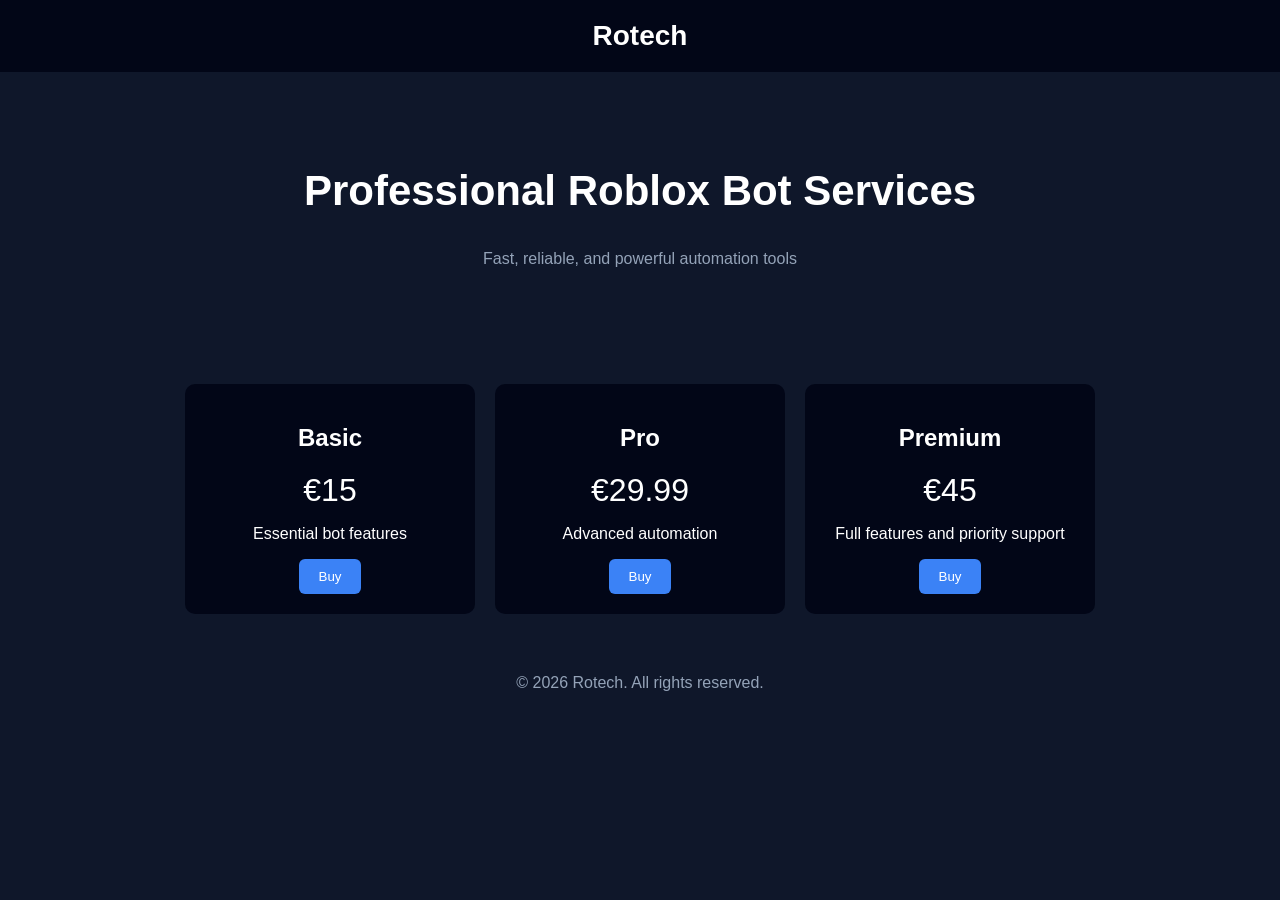
==== index.html @ d310db1a "Create index.html for Rotech website Initial HTML structure with styling and content for Rotech serv" ====
<!DOCTYPE html>
<html lang="en">
<head>
<meta charset="UTF-8">
<meta name="viewport" content="width=device-width, initial-scale=1.0">
<title>Rotech</title>
<style>
body {
font-family: Arial, sans-serif;
margin: 0;
background: #0f172a;
color: white;
}

header {
background: #020617;
padding: 20px;
text-align: center;
font-size: 28px;
font-weight: bold;
}

.hero {
text-align: center;
padding: 60px 20px;
}

.hero h1 {
font-size: 42px;
}

.hero p {
color: #94a3b8;
}

.pricing {
display: flex;
flex-wrap: wrap;
justify-content: center;
gap: 20px;
padding: 40px;
}

.card {
background: #020617;
padding: 20px;
border-radius: 10px;
width: 250px;
text-align: center;
}

.price {
font-size: 32px;
margin: 10px 0;
}

button {
background: #3b82f6;
border: none;
padding: 10px 20px;
color: white;
border-radius: 6px;
cursor: pointer;
}

button:hover {
background: #2563eb;
}

footer {
text-align: center;
padding: 20px;
color: #94a3b8;
}
</style>
</head>
<body>

<header>
Rotech
</header>

<section class="hero">
<h1>Professional Roblox Bot Services</h1>
<p>Fast, reliable, and powerful automation tools</p>
</section>

<section class="pricing">

<div class="card">
<h2>Basic</h2>
<div class="price">€15</div>
<p>Essential bot features</p>
<button>Buy</button>
</div>

<div class="card">
<h2>Pro</h2>
<div class="price">€29.99</div>
<p>Advanced automation</p>
<button>Buy</button>
</div>

<div class="card">
<h2>Premium</h2>
<div class="price">€45</div>
<p>Full features and priority support</p>
<button>Buy</button>
</div>

</section>

<footer>
© 2026 Rotech. All rights reserved.
</footer>

</body>
</html>
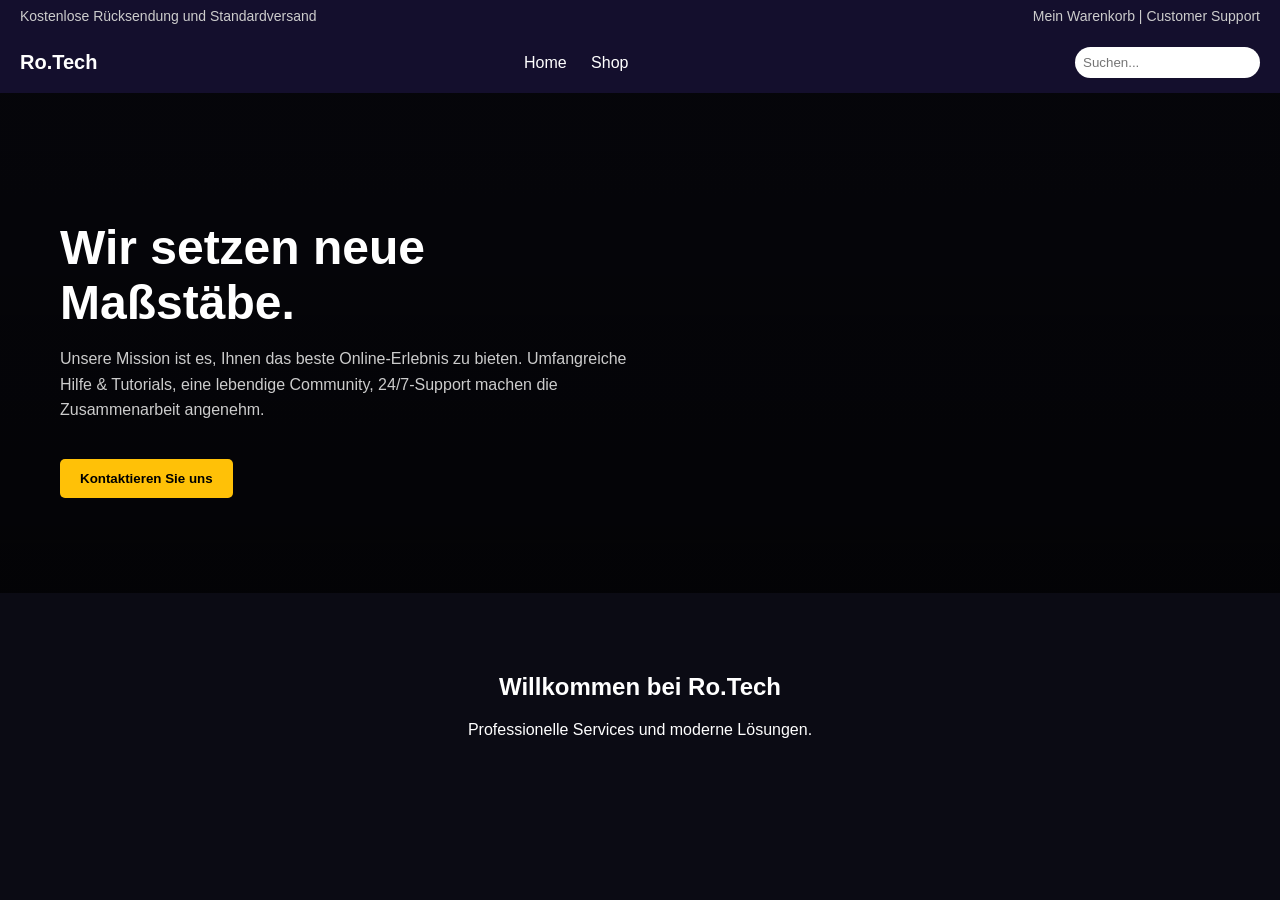
==== commit 3c65af7a: "Update HTML structure and styles for localization" ====
--- a/index.html
+++ b/index.html
@@ -1,118 +1,142 @@
 <!DOCTYPE html>
-<html lang="en">
+<html lang="de">
 <head>
 <meta charset="UTF-8">
 <meta name="viewport" content="width=device-width, initial-scale=1.0">
-<title>Rotech</title>
+<title>Ro.Tech</title>
+
 <style>
 body {
+margin: 0;
 font-family: Arial, sans-serif;
-margin: 0;
-background: #0f172a;
+background: #0b0b14;
 color: white;
 }
 
-header {
-background: #020617;
-padding: 20px;
-text-align: center;
-font-size: 28px;
-font-weight: bold;
+/* TOP BAR */
+.topbar {
+background: #140f2d;
+padding: 8px 20px;
+font-size: 14px;
+color: #ccc;
+display: flex;
+justify-content: space-between;
 }
 
+/* NAVBAR */
+.navbar {
+background: #140f2d;
+padding: 15px 20px;
+display: flex;
+align-items: center;
+justify-content: space-between;
+}
+
+.logo {
+font-weight: bold;
+font-size: 20px;
+}
+
+.nav-links a {
+color: white;
+text-decoration: none;
+margin-right: 20px;
+}
+
+.search {
+background: white;
+padding: 8px;
+border-radius: 20px;
+border: none;
+}
+
+/* HERO */
 .hero {
-text-align: center;
-padding: 60px 20px;
+height: 500px;
+background: linear-gradient(rgba(0,0,0,0.5), rgba(0,0,0,0.7)),
+url("https://images.unsplash.com/photo-1519389950473-47ba0277781c?q=80&w=1600");
+background-size: cover;
+display: flex;
+align-items: center;
+padding-left: 60px;
+}
+
+.hero-content {
+max-width: 600px;
 }
 
 .hero h1 {
-font-size: 42px;
+font-size: 48px;
+margin-bottom: 10px;
 }
 
 .hero p {
-color: #94a3b8;
+color: #ccc;
+line-height: 1.6;
 }
 
-.pricing {
-display: flex;
-flex-wrap: wrap;
-justify-content: center;
-gap: 20px;
-padding: 40px;
+.btn {
+background: #ffc107;
+color: black;
+padding: 12px 20px;
+border: none;
+border-radius: 5px;
+margin-top: 20px;
+font-weight: bold;
+cursor: pointer;
 }
 
-.card {
-background: #020617;
-padding: 20px;
-border-radius: 10px;
-width: 250px;
+.btn:hover {
+background: #e0a800;
+}
+
+/* SECTION */
+.section {
+padding: 60px 20px;
 text-align: center;
 }
 
-.price {
-font-size: 32px;
-margin: 10px 0;
-}
-
-button {
-background: #3b82f6;
-border: none;
-padding: 10px 20px;
-color: white;
-border-radius: 6px;
-cursor: pointer;
-}
-
-button:hover {
-background: #2563eb;
-}
-
-footer {
-text-align: center;
-padding: 20px;
-color: #94a3b8;
-}
 </style>
 </head>
+
 <body>
 
-<header>
-Rotech
-</header>
-
-<section class="hero">
-<h1>Professional Roblox Bot Services</h1>
-<p>Fast, reliable, and powerful automation tools</p>
-</section>
-
-<section class="pricing">
-
-<div class="card">
-<h2>Basic</h2>
-<div class="price">€15</div>
-<p>Essential bot features</p>
-<button>Buy</button>
+<div class="topbar">
+<div>Kostenlose Rücksendung und Standardversand</div>
+<div>Mein Warenkorb | Customer Support</div>
 </div>
 
-<div class="card">
-<h2>Pro</h2>
-<div class="price">€29.99</div>
-<p>Advanced automation</p>
-<button>Buy</button>
+<div class="navbar">
+<div class="logo">Ro.Tech</div>
+
+<div class="nav-links">
+<a href="#">Home</a>
+<a href="#">Shop</a>
 </div>
 
-<div class="card">
-<h2>Premium</h2>
-<div class="price">€45</div>
-<p>Full features and priority support</p>
-<button>Buy</button>
+<input class="search" placeholder="Suchen...">
+
 </div>
 
-</section>
+<div class="hero">
+<div class="hero-content">
+<h1>Wir setzen neue Maßstäbe.</h1>
 
-<footer>
-© 2026 Rotech. All rights reserved.
-</footer>
+<p>
+Unsere Mission ist es, Ihnen das beste Online‑Erlebnis zu bieten.  
+Umfangreiche Hilfe & Tutorials, eine lebendige Community,  
+24/7‑Support machen die Zusammenarbeit angenehm.
+</p>
+
+<button class="btn">Kontaktieren Sie uns</button>
+
+</div>
+</div>
+
+<div class="section">
+<h2>Willkommen bei Ro.Tech</h2>
+<p>Professionelle Services und moderne Lösungen.</p>
+</div>
 
 </body>
 </html>
